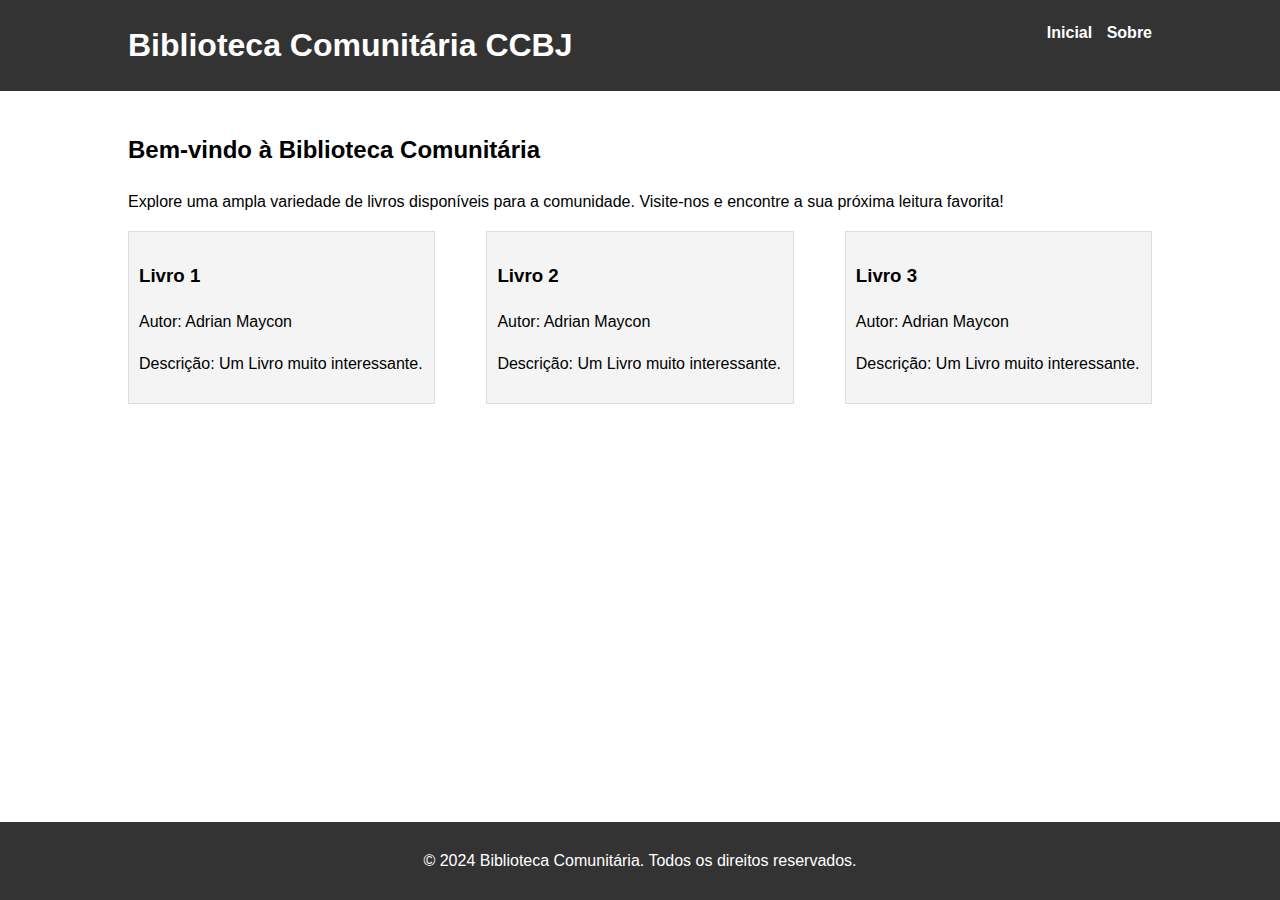
==== community-library/index.html @ 0a01c9dd "add" ====
<!DOCTYPE html>
<html lang="en">
<head>
    <meta charset="UTF-8">
    <meta name="viewport" content="width=device-width, initial-scale=1.0">
    <title>Biblioteca Comunitária CCBJ</title>
    <link rel="stylesheet" href="css/styles.css">
</head>
<body>
    <header>
        <div class="container">
            <h1>Biblioteca Comunitária CCBJ</h1>
            <nav>
                <ul>
                    <li><a href="index.html">Inicial</a></li>
                    <li><a href="about.html">Sobre</a></li>
                </ul>
            </nav>
        </div>
    </header>
    <main>
        <div class="container">
            <h2>Bem-vindo à Biblioteca Comunitária</h2>
            <p>Explore uma ampla variedade de livros disponíveis para a comunidade. Visite-nos e encontre a sua próxima leitura favorita!</p>
            <div class="book-list">
                <div class="book">
                    <h3>Livro 1</h3>
                    <p>Autor: Adrian Maycon</p>
                    <p>Descrição: Um Livro muito interessante.</p>
                </div>
<div class="book">
                    <h3>Livro 2</h3>
                    <p>Autor: Adrian Maycon</p>
                    <p>Descrição: Um Livro muito interessante.</p>
                </div>
<div class="book">
                    <h3>Livro 3</h3>
                    <p>Autor: Adrian Maycon</p>
                    <p>Descrição: Um Livro muito interessante.</p>
                </div>
            </div>
        </div>
    </main>
    <footer>
        <div class="container">
            <p>&copy; 2024 Biblioteca Comunitária. Todos os direitos reservados.</p>
        </div>
    </footer>
</body>
</html>
---- community-library/css/styles.css ----
body {
    font-family: Arial, sans-serif;
    line-height: 1.6;
    margin: 0;
    padding: 0;
}

.container {
    width: 80%;
    margin: auto;
    overflow: hidden;
}

header {
    background: #333;
    color: #fff;
    padding: 20px 0;
}

header h1 {
    display: inline;
    margin: 0;
    padding: 0;
}

header nav {
    float: right;
}

header nav ul {
    margin: 0;
    padding: 0;
    list-style: none;
}

header nav ul li {
    display: inline;
    margin-left: 10px;
}

header nav ul li a {
    color: #fff;
    text-decoration: none;
    font-weight: bold;
}

main {
    padding: 20px 0;
}

.book-list {
    display: flex;
    justify-content: space-between;
}

.book {
    background: #f4f4f4;
    padding: 10px;
    border: 1px solid #ddd;
    width: 30%;
    box-sizing: border-box;
}

footer {
    background: #333;
    color: #fff;
    text-align: center;
    padding: 10px 0;
    position: fixed;
    bottom: 0;
    width: 100%;
}
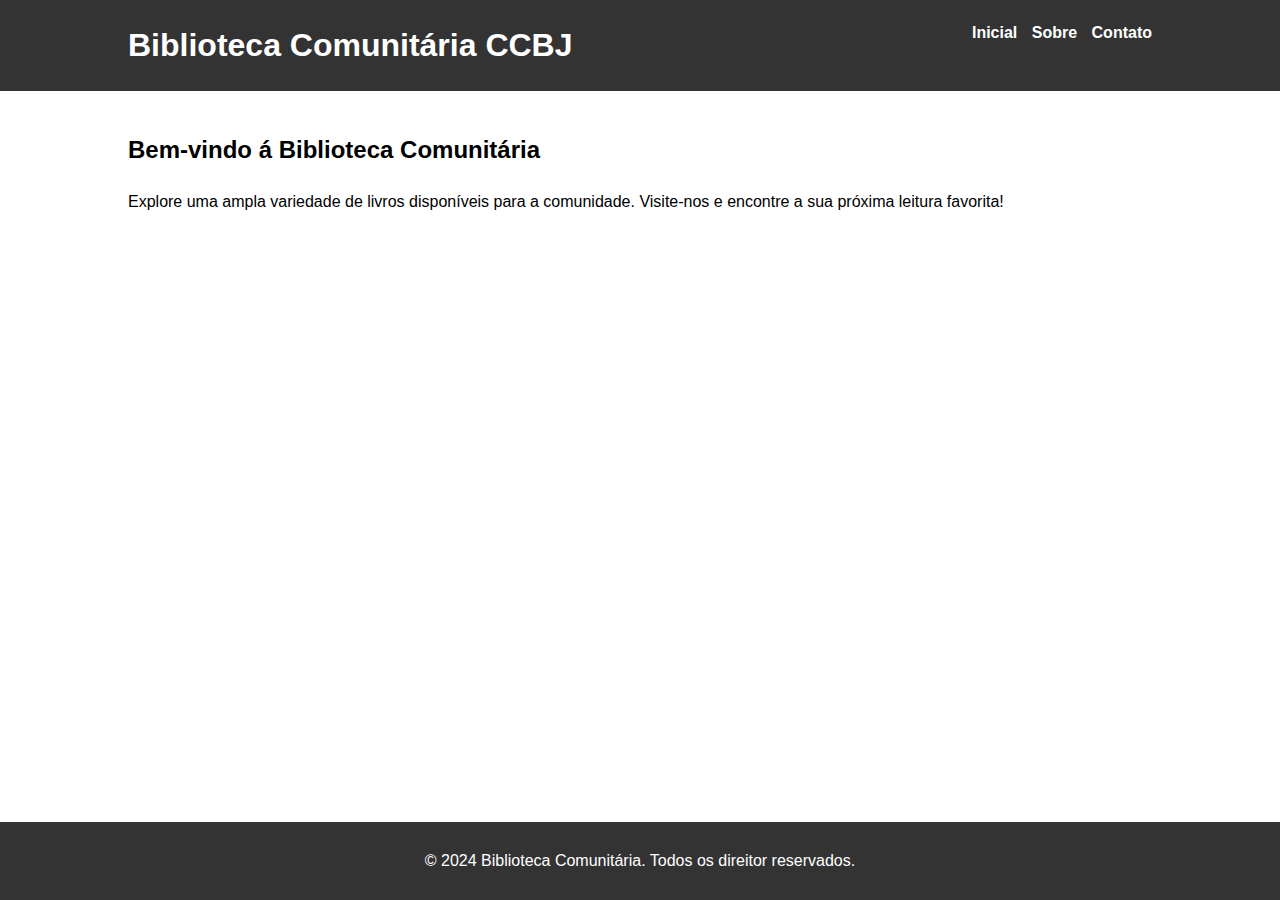
==== commit fe6fb5b4: "Update index.html" ====
--- a/community-library/index.html
+++ b/community-library/index.html
@@ -1,49 +1,43 @@
 <!DOCTYPE html>
 <html lang="en">
+
 <head>
     <meta charset="UTF-8">
     <meta name="viewport" content="width=device-width, initial-scale=1.0">
     <title>Biblioteca Comunitária CCBJ</title>
     <link rel="stylesheet" href="css/styles.css">
+    <script src="js/script.js"></script>
 </head>
+
 <body>
-    <header>
+    <header id="cabecalho">
         <div class="container">
             <h1>Biblioteca Comunitária CCBJ</h1>
             <nav>
                 <ul>
                     <li><a href="index.html">Inicial</a></li>
                     <li><a href="about.html">Sobre</a></li>
+                    <li><a href="contact.html">Contato</a></li>
                 </ul>
             </nav>
         </div>
     </header>
+
     <main>
         <div class="container">
-            <h2>Bem-vindo à Biblioteca Comunitária</h2>
-            <p>Explore uma ampla variedade de livros disponíveis para a comunidade. Visite-nos e encontre a sua próxima leitura favorita!</p>
-            <div class="book-list">
-                <div class="book">
-                    <h3>Livro 1</h3>
-                    <p>Autor: Adrian Maycon</p>
-                    <p>Descrição: Um Livro muito interessante.</p>
-                </div>
-<div class="book">
-                    <h3>Livro 2</h3>
-                    <p>Autor: Adrian Maycon</p>
-                    <p>Descrição: Um Livro muito interessante.</p>
-                </div>
-<div class="book">
-                    <h3>Livro 3</h3>
-                    <p>Autor: Adrian Maycon</p>
-                    <p>Descrição: Um Livro muito interessante.</p>
-                </div>
+            <div class="header-main">
+                <h2>Bem-vindo á Biblioteca Comunitária</h2>
+                <p>Explore uma ampla variedade de livros disponíveis para a comunidade.
+                    Visite-nos e encontre a sua próxima leitura favorita!</p>
             </div>
+
+            <div class="book-list"></div>
         </div>
     </main>
+
     <footer>
         <div class="container">
-            <p>&copy; 2024 Biblioteca Comunitária. Todos os direitos reservados.</p>
+            <p>&copy; 2024 Biblioteca Comunitária. Todos os direitor reservados.</p>
         </div>
     </footer>
 </body>
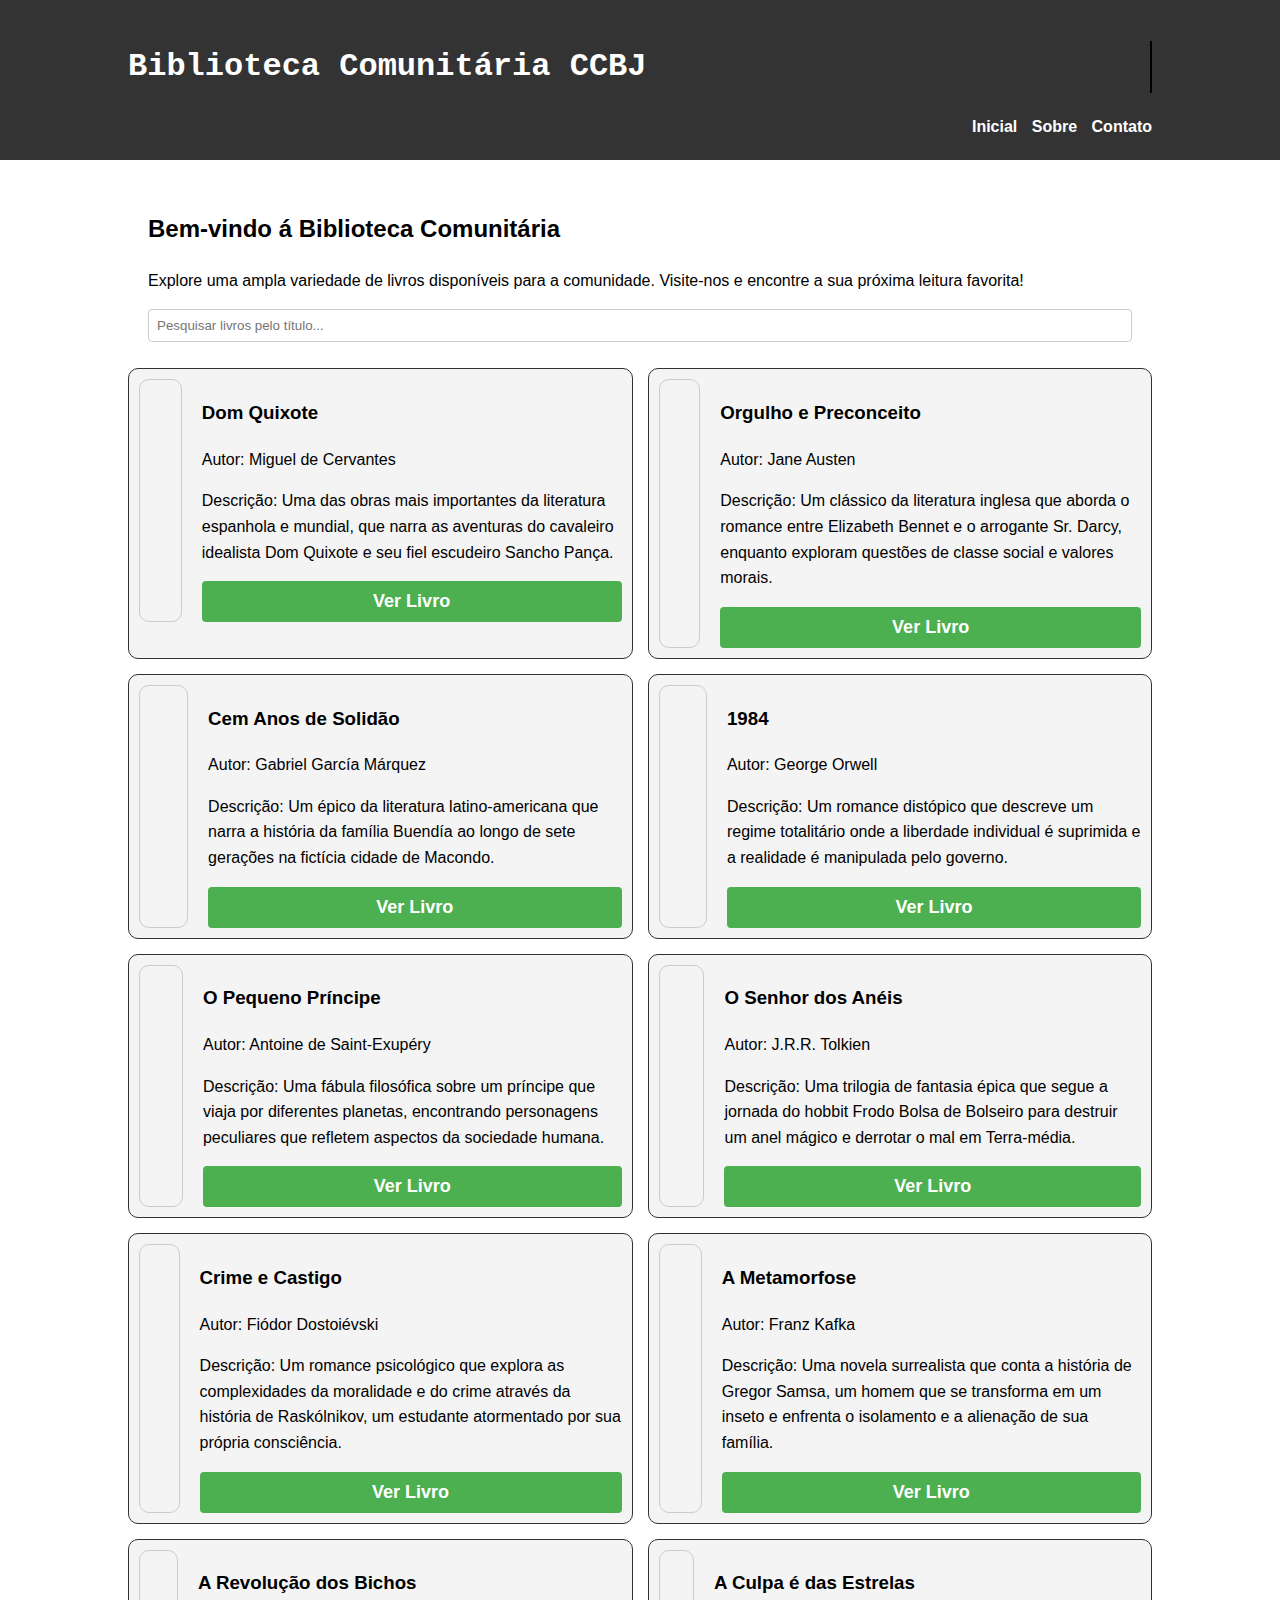
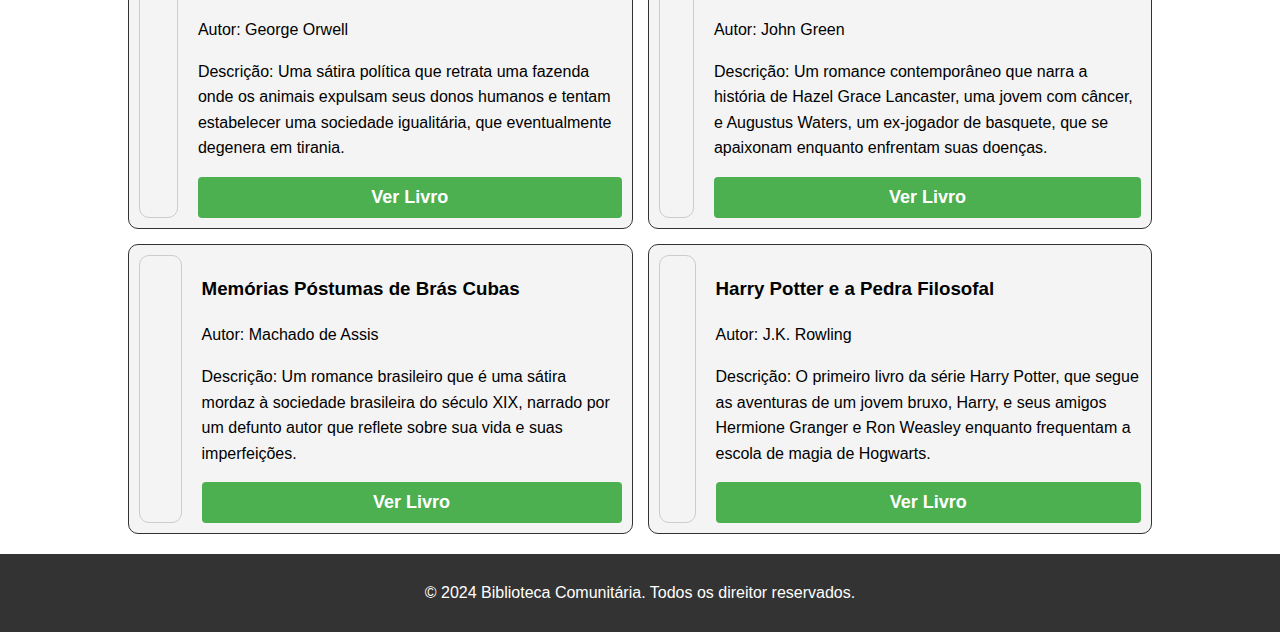
==== commit 77ef134e: "Update index.html" ====
--- a/community-library/index.html
+++ b/community-library/index.html
@@ -29,6 +29,10 @@
                 <h2>Bem-vindo á Biblioteca Comunitária</h2>
                 <p>Explore uma ampla variedade de livros disponíveis para a comunidade.
                     Visite-nos e encontre a sua próxima leitura favorita!</p>
+                <!-- Campo de Pesquisa -->
+                <div class="search-container">
+                    <input type="text" id="searchInput" placeholder="Pesquisar livros pelo título...">
+                </div>
             </div>
 
             <div class="book-list"></div>
@@ -41,4 +45,5 @@
         </div>
     </footer>
 </body>
+
 </html>
--- a/community-library/css/styles.css
+++ b/community-library/css/styles.css
@@ -3,6 +3,71 @@
     line-height: 1.6;
     margin: 0;
     padding: 0;
+    background-image: url('https://img.freepik.com/fotos-gratis/colecao-abundante-de-livros-antigos-em-prateleiras-de-madeira-geradas-por-ia_188544-29660.jpg?size=626&ext=jpg&ga=GA1.1.2008272138.1721088000&semt=sph'); /* Substitua pelo caminho da sua imagem */
+    background-size: cover; /* Ajusta o tamanho da imagem para cobrir toda a área */
+    background-position: center; /* Centraliza a imagem de fundo */
+    background-attachment: fixed; /* Fixa a imagem no fundo ao rolar a página */
+    background-repeat: no-repeat; /* Evita que a imagem se repita */
+}
+
+body::before {
+    content: "";
+    position: absolute;
+    top: 0;
+    left: 0;
+    width: 100%;
+    height: max-content;
+    background: rgba(0, 0, 0, 0.5); /* Cor preta com 50% de opacidade */
+    z-index: -1; /* Coloca a sobreposição atrás do conteúdo */
+}
+
+.form-group {
+    margin-bottom: 15px;
+}
+
+label {
+    display: block;
+    font-weight: bold;
+}
+
+input[type="text"],
+input[type="email"],
+textarea {
+    width: 100%;
+    padding: 8px;
+    border: 1px solid #ccc;
+    border-radius: 4px;
+    box-sizing: border-box;
+}
+
+button {
+    display: block;
+    width: 100%;
+    padding: 10px;
+    background-color: #4CAF50;
+    color: #fff;
+    border: none;
+    font-weight: 600;
+    border-radius: 4px;
+    cursor: pointer;
+    font-size: 18px;
+}
+
+button:hover {
+    background-color: #1f5122;
+}
+
+#formMessage {
+    text-align: center;
+    margin-top: 10px;
+    font-weight: bold;
+}
+
+.header-main {
+    background-color: #fff;
+    padding: 10px 20px;
+    border-radius: 16px;
+    margin-bottom: 16px;
 }
 
 .container {
@@ -17,10 +82,22 @@
     padding: 20px 0;
 }
 
-header h1 {
-    display: inline;
-    margin: 0;
-    padding: 0;
+@keyframes typing {
+    from { width: 0; }
+    to { width: 100%; }
+}
+
+@keyframes blink {
+    0% { border-right: 2px solid transparent; }
+    100% { border-right: 2px solid black; }
+}
+
+h1 {
+    font-family: 'Courier New', Courier, monospace; 
+    white-space: nowrap; 
+    overflow: hidden; 
+    border-right: 2px solid black; 
+    animation: typing 3s steps(30, end), blink 0.75s step-end infinite; 
 }
 
 header nav {
@@ -40,8 +117,45 @@
 
 header nav ul li a {
     color: #fff;
+    font-weight: bold;
+} 
+
+.book-details {
+    width: 90%;
+    max-width: 1000px;
+    margin: 20px auto;
+    padding: 20px;
+    border-radius: 8px;
+    background-color: #f9f9f9;
+    display: flex;
+    align-items: center;
+}
+
+.book-details img {
+    max-width: 200px;
+    margin-right: 40px;
+    border-radius: 15px;
+}
+
+.book-details h1 {
+    margin-top: 0;
+}
+
+a {
     text-decoration: none;
-    font-weight: bold;
+}
+
+#container-book-details {
+    display: flex;
+    flex-direction: column;
+    align-items: center;
+    padding-bottom: 20px;
+}
+
+.btn-voltar {
+    border: 1px solid #333;
+    padding: 8px 14px;
+    border-radius: 10px;
 }
 
 main {
@@ -49,24 +163,36 @@
 }
 
 .book-list {
-    display: flex;
-    justify-content: space-between;
+    display: grid;
+    grid-template-columns: 1fr 1fr;
+    gap: 15px;
 }
 
 .book {
     background: #f4f4f4;
     padding: 10px;
-    border: 1px solid #ddd;
-    width: 30%;
+    border: 1px solid #343131;
+    width: 100%;
     box-sizing: border-box;
+    border-radius: 10px;
+}
+
+.flex {
+    display: flex;
+}
+
+.book img {
+    width: 120px;
+    height: auto;
+    margin-right: 20px;
+    border: 1px solid #ccc;
+    border-radius: 10px;
 }
 
 footer {
-    background: #333;
+    background: #333333;
     color: #fff;
     text-align: center;
     padding: 10px 0;
-    position: fixed;
-    bottom: 0;
     width: 100%;
 }
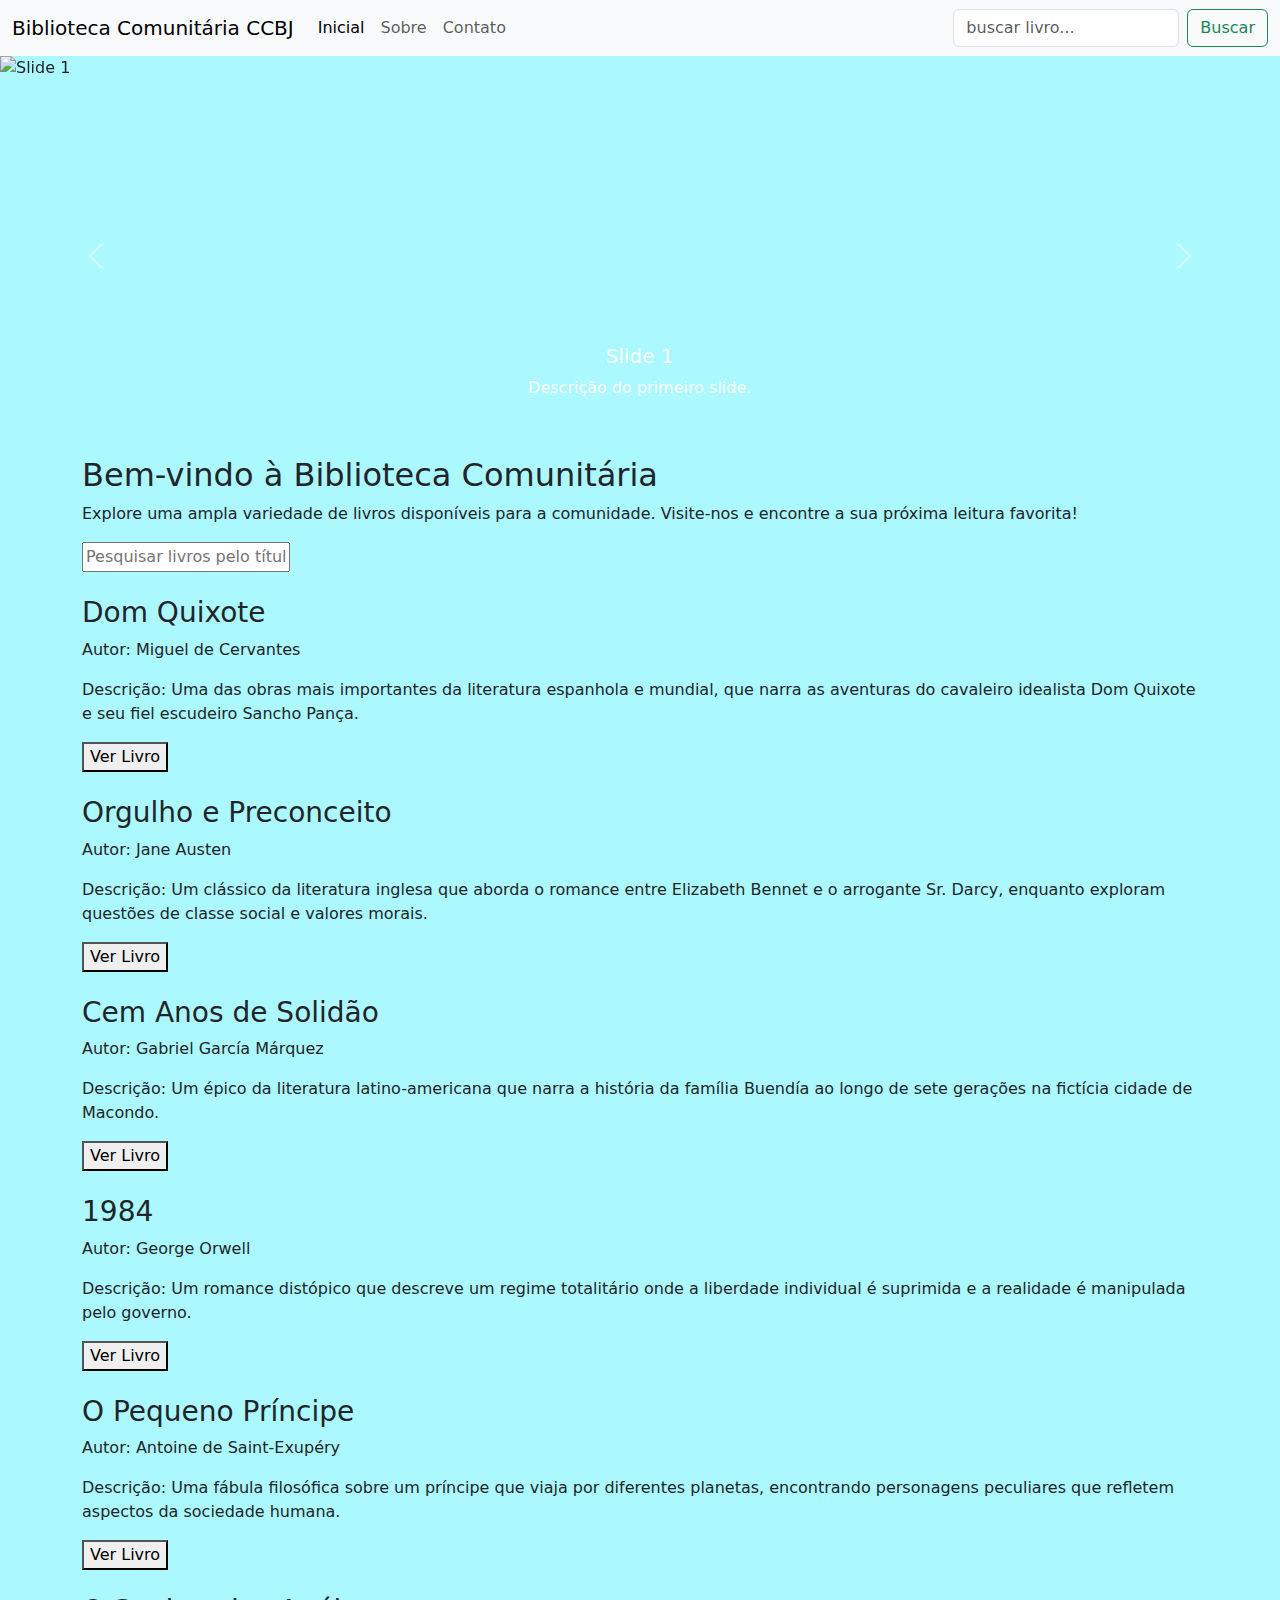
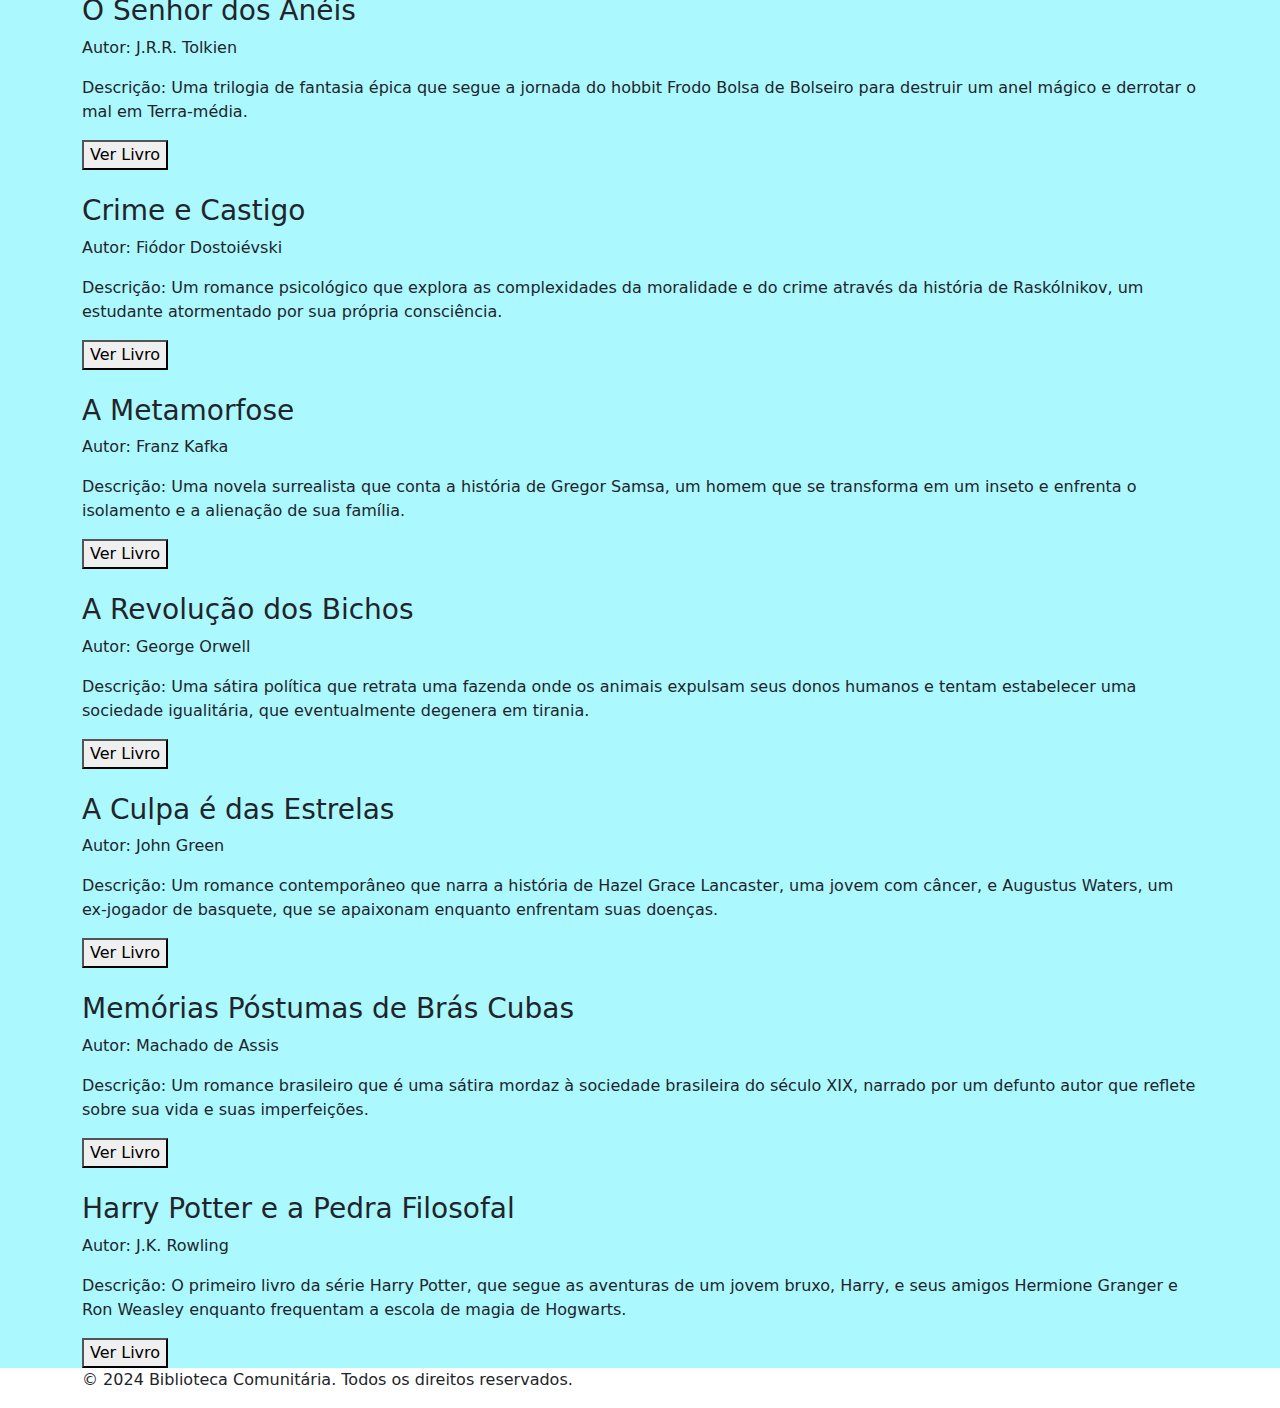
==== commit 0553c301: "Update index.html" ====
--- a/community-library/index.html
+++ b/community-library/index.html
@@ -1,49 +1,111 @@
 <!DOCTYPE html>
 <html lang="en">
-
 <head>
     <meta charset="UTF-8">
     <meta name="viewport" content="width=device-width, initial-scale=1.0">
     <title>Biblioteca Comunitária CCBJ</title>
-    <link rel="stylesheet" href="css/styles.css">
+    <!-- <link rel="stylesheet" href="css/styles.css"> -->
+    <link rel="stylesheet" href="bootstrap/css/bootstrap.min.css">
     <script src="js/script.js"></script>
 </head>
-
 <body>
     <header id="cabecalho">
-        <div class="container">
-            <h1>Biblioteca Comunitária CCBJ</h1>
-            <nav>
-                <ul>
-                    <li><a href="index.html">Inicial</a></li>
-                    <li><a href="about.html">Sobre</a></li>
-                    <li><a href="contact.html">Contato</a></li>
+        <nav class="navbar navbar-expand-lg navbar-light bg-light">
+            <div class="container-fluid">
+              <a class="navbar-brand" href="#">Biblioteca Comunitária CCBJ</a>
+              <button class="navbar-toggler" type="button" data-bs-toggle="collapse" data-bs-target="#navbarSupportedContent" aria-controls="navbarSupportedContent" aria-expanded="false" aria-label="Toggle navigation">
+                <span class="navbar-toggler-icon"></span>
+              </button>
+              <div class="collapse navbar-collapse" id="navbarSupportedContent">
+                <ul class="navbar-nav me-auto mb-2 mb-lg-0">
+                  <li class="nav-item">
+                    <a class="nav-link active" aria-current="page" href="index.html">Inicial</a>
+                  </li>
+                  <li class="nav-item">
+                    <a class="nav-link" href="about.html">Sobre</a>
+                  </li>
+                  <li class="nav-item">
+                    <a class="nav-link" aria-current="page" href="contact.html">Contato</a>
+                  </li>
+                  <!-- <li class="nav-item dropdown">
+                    <a class="nav-link dropdown-toggle" href="#" id="navbarDropdown" role="button" data-bs-toggle="dropdown" aria-expanded="false">
+                      Dropdown
+                    </a>
+                    <ul class="dropdown-menu" aria-labelledby="navbarDropdown">
+                      <li><a class="dropdown-item" href="#">Action</a></li>
+                      <li><a class="dropdown-item" href="#">Another action</a></li>
+                      <li><hr class="dropdown-divider"></li>
+                      <li><a class="dropdown-item" href="#">Something else here</a></li>
+                    </ul>
+                  </li>
+                  <li class="nav-item">
+                    <a class="nav-link disabled" href="#" tabindex="-1" aria-disabled="true">Disabled</a>
+                  </li> -->
                 </ul>
-            </nav>
-        </div>
+
+                <div style="display: flex;" class="search-container">
+                    <input class="form-control me-2"  type="text" id="searchInput" placeholder="buscar livro...">
+                    <button class="btn btn-outline-success" type="button" >Buscar</button>
+                </div>
+              </div>
+            </div>
+          </nav>
     </header>
 
-    <main>
+    <main style="background-color: rgb(172, 248, 255);">
+        <!-- Carrossel -->
+        <div id="carouselExampleControls" class="carousel slide">
+            <div class="carousel-inner">
+                <div class="carousel-item active">
+                    <img style="height: 400px; background-position: center; object-fit: cover;" src="https://static.vecteezy.com/ti/fotos-gratis/t2/17323707-close-up-de-um-reptil-em-um-galho-de-arvore-contra-um-impressionante-papel-de-parede-de-fundo-natural-hd-foto.jpg" class="d-block w-100" alt="Slide 1">
+                    <div class="carousel-caption d-none d-md-block">
+                        <h5>Slide 1</h5>
+                        <p>Descrição do primeiro slide.</p>
+                    </div>
+                </div>
+                <div class="carousel-item">
+                    <img style="height: 400px; background-position: center; object-fit: cover;" src="https://services.meteored.com/img/article/inteligencia-artificial-aprende-a-reconstruir-imagens-vistas-por-pessoas-ciencia-fotos-1679175318563_1280.jpg" class="d-block w-100" alt="Slide 2">
+                    <div class="carousel-caption d-none d-md-block">
+                        <h5>Slide 2</h5>
+                        <p>Descrição do segundo slide.</p>
+                    </div>
+                </div>
+                <div class="carousel-item">
+                    <img style="height: 400px; background-position: center; object-fit: cover;" src="https://designcomcafe.com.br/wp-content/uploads/2023/10/como-criar-prompts-para-geracao-de-imagens-com-ia-1024x538.jpg" class="d-block w-100" alt="Slide 3">
+                    <div class="carousel-caption d-none d-md-block">
+                        <h5>Slide 3</h5>
+                        <p>Descrição do terceiro slide.</p>
+                    </div>
+                </div>
+            </div>
+            <a class="carousel-control-prev" href="#carouselExampleControls" role="button" data-bs-slide="prev">
+                <span class="carousel-control-prev-icon" aria-hidden="true"></span>
+                <span class="visually-hidden">Previous</span>
+            </a>
+            <a class="carousel-control-next" href="#carouselExampleControls" role="button" data-bs-slide="next">
+                <span class="carousel-control-next-icon" aria-hidden="true"></span>
+                <span class="visually-hidden">Next</span>
+            </a>
+        </div>
+
         <div class="container">
             <div class="header-main">
-                <h2>Bem-vindo á Biblioteca Comunitária</h2>
-                <p>Explore uma ampla variedade de livros disponíveis para a comunidade.
-                    Visite-nos e encontre a sua próxima leitura favorita!</p>
-                <!-- Campo de Pesquisa -->
+                <h2>Bem-vindo à Biblioteca Comunitária</h2>
+                <p>Explore uma ampla variedade de livros disponíveis para a comunidade. Visite-nos e encontre a sua próxima leitura favorita!</p>
                 <div class="search-container">
                     <input type="text" id="searchInput" placeholder="Pesquisar livros pelo título...">
                 </div>
             </div>
-
             <div class="book-list"></div>
         </div>
     </main>
 
     <footer>
         <div class="container">
-            <p>&copy; 2024 Biblioteca Comunitária. Todos os direitor reservados.</p>
+            <p>&copy; 2024 Biblioteca Comunitária. Todos os direitos reservados.</p>
         </div>
     </footer>
+
+    <script src="bootstrap/js/bootstrap.bundle.min.js"></script>
 </body>
-
 </html>
--- a/community-library/css/styles.css
+++ b/community-library/css/styles.css
@@ -71,7 +71,7 @@
 }
 
 .container {
-    width: 80%;
+    width: 90%;
     margin: auto;
     overflow: hidden;
 }
@@ -153,9 +153,27 @@
 }
 
 .btn-voltar {
-    border: 1px solid #333;
-    padding: 8px 14px;
-    border-radius: 10px;
+    background-color: #4CAF50; /* Cor de fundo*/
+    border: none; /* Remove a borda padrão */
+    color: white; /* Cor do texto */
+    padding: 15px 32px; /* Espaçamento interno */
+    text-align: center; /* Alinhamento do texto */
+    text-decoration: none; /* Remove sublinhado do texto */
+    display: inline-block; /* Faz o botão se ajustar ao conteúdo */
+    font-size: 16px; /* Tamanho da fonte */
+    transition: all 0.3s ease; /* Transição suave para todos os efeitos */
+    cursor: pointer; /* Muda o cursor do mouse */
+    border-radius: 8px; /* Bordas arredondadas */
+}
+
+.btn-voltar:hover {
+    background-color: #45a049;
+    box-shadow: 0 4px 8px rgba(0, 0, 0, 0.3);
+}
+
+.btn-voltar:active {
+    transform: scale(0.95);
+    box-shadow: 0 2px 4px rgba(0, 0, 0, 0.2);
 }
 
 main {
@@ -179,6 +197,7 @@
 
 .flex {
     display: flex;
+    gap: 15px;
 }
 
 .book img {
@@ -196,3 +215,21 @@
     padding: 10px 0;
     width: 100%;
 }
+
+@media screen and (max-width: 900px ) {
+    .book-list {
+        grid-template-columns: 1fr;
+    }
+
+    .book-details {
+        flex-direction: column;
+    }
+
+    .book-details img {
+        margin-bottom: 25px;
+    }
+    
+    .flex {
+        margin: 0px 20px;
+    }
+}
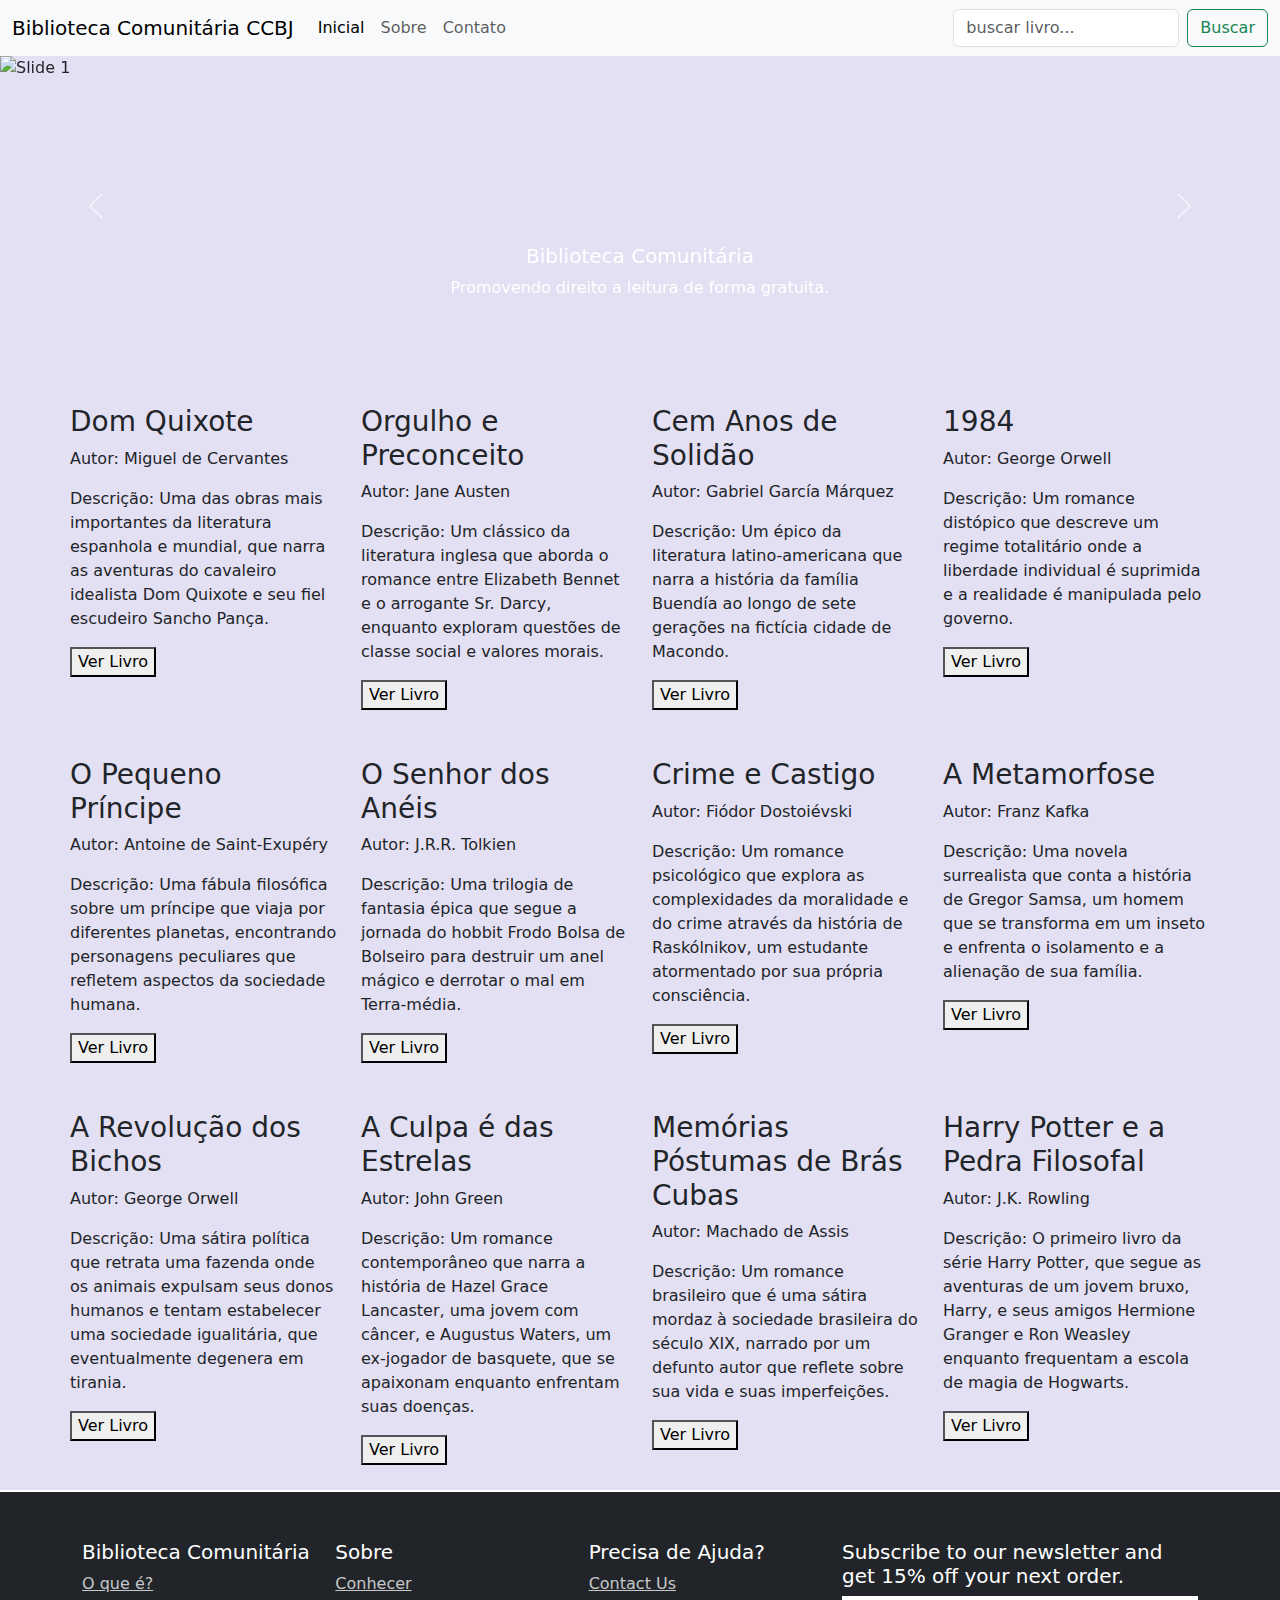
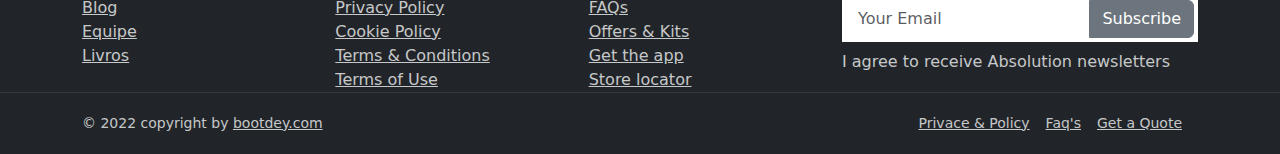
==== commit 7ea3cfd8: "Update index.html" ====
--- a/community-library/index.html
+++ b/community-library/index.html
@@ -4,7 +4,7 @@
     <meta charset="UTF-8">
     <meta name="viewport" content="width=device-width, initial-scale=1.0">
     <title>Biblioteca Comunitária CCBJ</title>
-    <!-- <link rel="stylesheet" href="css/styles.css"> -->
+    <link rel="stylesheet" href="css/utils.css">
     <link rel="stylesheet" href="bootstrap/css/bootstrap.min.css">
     <script src="js/script.js"></script>
 </head>
@@ -27,20 +27,6 @@
                   <li class="nav-item">
                     <a class="nav-link" aria-current="page" href="contact.html">Contato</a>
                   </li>
-                  <!-- <li class="nav-item dropdown">
-                    <a class="nav-link dropdown-toggle" href="#" id="navbarDropdown" role="button" data-bs-toggle="dropdown" aria-expanded="false">
-                      Dropdown
-                    </a>
-                    <ul class="dropdown-menu" aria-labelledby="navbarDropdown">
-                      <li><a class="dropdown-item" href="#">Action</a></li>
-                      <li><a class="dropdown-item" href="#">Another action</a></li>
-                      <li><hr class="dropdown-divider"></li>
-                      <li><a class="dropdown-item" href="#">Something else here</a></li>
-                    </ul>
-                  </li>
-                  <li class="nav-item">
-                    <a class="nav-link disabled" href="#" tabindex="-1" aria-disabled="true">Disabled</a>
-                  </li> -->
                 </ul>
 
                 <div style="display: flex;" class="search-container">
@@ -52,28 +38,29 @@
           </nav>
     </header>
 
-    <main style="background-color: rgb(172, 248, 255);">
+    <main style="background-color: rgb(228, 224, 243);">
         <!-- Carrossel -->
         <div id="carouselExampleControls" class="carousel slide">
             <div class="carousel-inner">
                 <div class="carousel-item active">
-                    <img style="height: 400px; background-position: center; object-fit: cover;" src="https://static.vecteezy.com/ti/fotos-gratis/t2/17323707-close-up-de-um-reptil-em-um-galho-de-arvore-contra-um-impressionante-papel-de-parede-de-fundo-natural-hd-foto.jpg" class="d-block w-100" alt="Slide 1">
+                    <img style="height: 300px; background-position: center; object-fit: cover;" src="https://png.pngtree.com/background/20230403/original/pngtree-old-big-library-books-shelf-vector-picture-image_2293325.jpg" class="d-block w-100" alt="Slide 1">
                     <div class="carousel-caption d-none d-md-block">
-                        <h5>Slide 1</h5>
-                        <p>Descrição do primeiro slide.</p>
+                        <h5>Biblioteca Comunitária</h5>
+                        <p>Promovendo direito a leitura de forma gratuita.</p>
+                    </div>
+                </div>
+                
+                <div class="carousel-item">
+                    <img style="height: 300px; background-position: center; object-fit: cover;" src="https://miro.medium.com/v2/resize:fit:10240/1*LCZNGw2pS9VUxJmqUAzYHg.jpeg" class="d-block w-100" alt="Slide 2">
+                    <div class="carousel-caption d-none d-md-block">
+                        <h5>Venha descobrir a mágia</h5>
+                        <p>Escolha seu melhor livro de fantasia e leve para casa.</p>
                     </div>
                 </div>
                 <div class="carousel-item">
-                    <img style="height: 400px; background-position: center; object-fit: cover;" src="https://services.meteored.com/img/article/inteligencia-artificial-aprende-a-reconstruir-imagens-vistas-por-pessoas-ciencia-fotos-1679175318563_1280.jpg" class="d-block w-100" alt="Slide 2">
+                    <img style="height: 300px; background-position: center; object-fit: cover;" src="https://static.vecteezy.com/ti/fotos-gratis/p1/26759864-ampla-biblioteca-com-muitos-livros-e-estantes-de-livros-para-aprendendo-com-conhecimento-ai-gerado-gratis-foto.jpg" class="d-block w-100" alt="Slide 3">
                     <div class="carousel-caption d-none d-md-block">
-                        <h5>Slide 2</h5>
-                        <p>Descrição do segundo slide.</p>
-                    </div>
-                </div>
-                <div class="carousel-item">
-                    <img style="height: 400px; background-position: center; object-fit: cover;" src="https://designcomcafe.com.br/wp-content/uploads/2023/10/como-criar-prompts-para-geracao-de-imagens-com-ia-1024x538.jpg" class="d-block w-100" alt="Slide 3">
-                    <div class="carousel-caption d-none d-md-block">
-                        <h5>Slide 3</h5>
+                        <h5>Agende sua visita guiada</h5>
                         <p>Descrição do terceiro slide.</p>
                     </div>
                 </div>
@@ -88,21 +75,73 @@
             </a>
         </div>
 
-        <div class="container">
-            <div class="header-main">
-                <h2>Bem-vindo à Biblioteca Comunitária</h2>
-                <p>Explore uma ampla variedade de livros disponíveis para a comunidade. Visite-nos e encontre a sua próxima leitura favorita!</p>
-                <div class="search-container">
-                    <input type="text" id="searchInput" placeholder="Pesquisar livros pelo título...">
-                </div>
-            </div>
-            <div class="book-list"></div>
+        <div class="container" style="padding: 25px 0; ">
+            <div class="row row-cols-1 row-cols-md-4 g-4 book-list"></div>
         </div>
     </main>
 
-    <footer>
-        <div class="container">
-            <p>&copy; 2024 Biblioteca Comunitária. Todos os direitos reservados.</p>
+    <footer class="bg-dark footer" style="margin-top: 50px;">
+        <div class="footer-top py-8">
+            <div class="container">
+                <div class="row gy-5">
+                    <div class="col-lg-8 pe-xxl-10">
+                        <div class="row gy-5">
+                            <div class="col-6 col-lg-4">
+                                <h5 class="text-white footer-title-01">Biblioteca Comunitária</h5>
+                                <ul class="list-unstyled footer-link-01 m-0">
+                                    <li><a class="text-white text-opacity-75" href="#">O que é?</a></li>
+                                    <li><a class="text-white text-opacity-75" href="#">Blog</a></li>
+                                    <li><a class="text-white text-opacity-75" href="#">Equipe</a></li>
+                                    <li><a class="text-white text-opacity-75" href="#">Livros</a></li>
+                                </ul>
+                            </div>
+                            <div class="col-6 col-lg-4">
+                                <h5 class="text-white footer-title-01">Sobre</h5>
+                                <ul class="list-unstyled footer-link-01 m-0">
+                                    <li><a class="text-white text-opacity-75" href="#">Conhecer</a></li>
+                                    <li><a class="text-white text-opacity-75" href="#">Privacy Policy</a></li>
+                                    <li><a class="text-white text-opacity-75" href="#">Cookie Policy</a></li>
+                                    <li><a class="text-white text-opacity-75" href="#">Terms &amp; Conditions</a></li>
+                                    <li><a class="text-white text-opacity-75" href="#">Terms of Use</a></li>
+                                </ul>
+                            </div>
+                            <div class="col-6 col-lg-4">
+                                <h5 class="text-white footer-title-01">Precisa de Ajuda?</h5>
+                                <ul class="list-unstyled footer-link-01 m-0">
+                                    <li><a class="text-white text-opacity-75" href="#">Contact Us</a></li>
+                                    <li><a class="text-white text-opacity-75" href="#">FAQs</a></li>
+                                    <li><a class="text-white text-opacity-75" href="#">Offers &amp; Kits</a></li>
+                                    <li><a class="text-white text-opacity-75" href="#">Get the app</a></li>
+                                    <li><a class="text-white text-opacity-75" href="#">Store locator</a></li>
+                                </ul>
+                            </div>
+                        </div>
+                    </div>
+                    <div class="col-lg-4">
+                        <h5 class="text-white footer-title-01 fs-5">Subscribe to our newsletter and get 15% off your next order.</h5>
+                        <div>
+                            <form class="d-flex flex-row mb-2 p-1 bg-white input-group"><input type="email" class="form-control rounded border-0" placeholder="Your Email"> <button class="btn btn-secondary flex-shrink-0" type="submit">Subscribe</button></form>
+                            <p class="fs-sm text-white text-opacity-75">I agree to receive Absolution newsletters</p>
+                        </div>
+                    </div>
+                </div>
+            </div>
+        </div>
+        <div class="footer-bottom small py-3 border-top border-white border-opacity-10">
+            <div class="container">
+                <div class="row">
+                    <div class="col-md-6 text-center text-md-start py-1">
+                        <p class="m-0 text-white text-opacity-75">© 2022 copyright by <a class="text-reset" href="#">bootdey.com</a></p>
+                    </div>
+                    <div class="col-md-6 text-center text-md-end py-1">
+                        <ul class="nav justify-content-center justify-content-md-end list-unstyled footer-link-01 m-0">
+                            <li class="p-0 mx-3 ms-md-0 me-md-3"><a href="#" class="text-white text-opacity-75">Privace &amp; Policy</a></li>
+                            <li class="p-0 mx-3 ms-md-0 me-md-3"><a href="#" class="text-white text-opacity-75">Faq's</a></li>
+                            <li class="p-0 mx-3 ms-md-0 me-md-3"><a href="#" class="text-white text-opacity-75">Get a Quote</a></li>
+                        </ul>
+                    </div>
+                </div>
+            </div>
         </div>
     </footer>
 
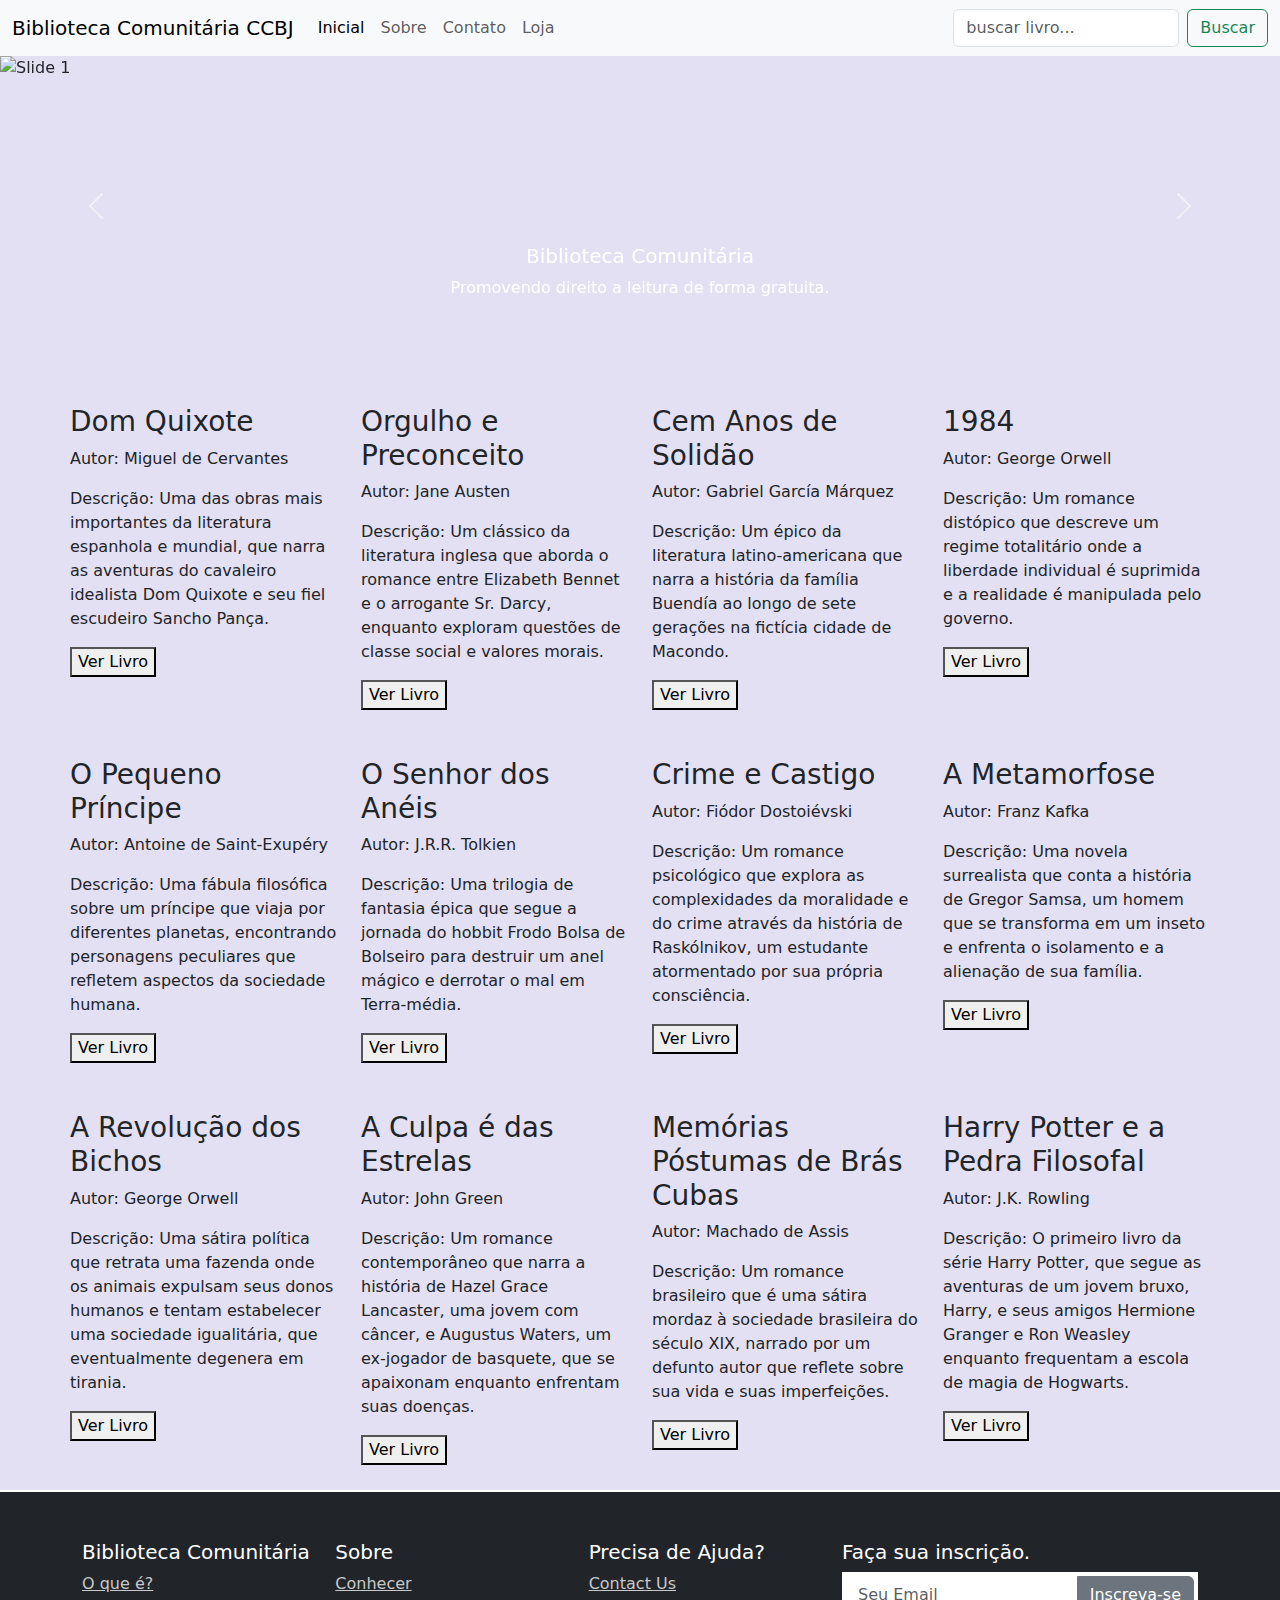
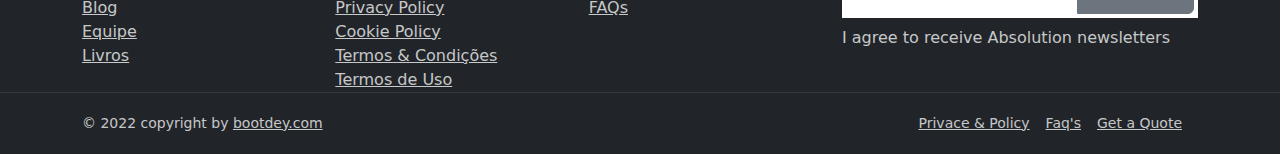
==== commit a905ca10: "Update index.html" ====
--- a/community-library/index.html
+++ b/community-library/index.html
@@ -26,6 +26,9 @@
                   </li>
                   <li class="nav-item">
                     <a class="nav-link" aria-current="page" href="contact.html">Contato</a>
+                  </li>
+                  <li class="nav-item">
+                    <a class="nav-link" href="carShop.html">Loja</a>
                   </li>
                 </ul>
 
@@ -101,8 +104,8 @@
                                     <li><a class="text-white text-opacity-75" href="#">Conhecer</a></li>
                                     <li><a class="text-white text-opacity-75" href="#">Privacy Policy</a></li>
                                     <li><a class="text-white text-opacity-75" href="#">Cookie Policy</a></li>
-                                    <li><a class="text-white text-opacity-75" href="#">Terms &amp; Conditions</a></li>
-                                    <li><a class="text-white text-opacity-75" href="#">Terms of Use</a></li>
+                                    <li><a class="text-white text-opacity-75" href="#">Termos &amp; Condições</a></li>
+                                    <li><a class="text-white text-opacity-75" href="#">Termos de Uso</a></li>
                                 </ul>
                             </div>
                             <div class="col-6 col-lg-4">
@@ -110,17 +113,17 @@
                                 <ul class="list-unstyled footer-link-01 m-0">
                                     <li><a class="text-white text-opacity-75" href="#">Contact Us</a></li>
                                     <li><a class="text-white text-opacity-75" href="#">FAQs</a></li>
-                                    <li><a class="text-white text-opacity-75" href="#">Offers &amp; Kits</a></li>
-                                    <li><a class="text-white text-opacity-75" href="#">Get the app</a></li>
-                                    <li><a class="text-white text-opacity-75" href="#">Store locator</a></li>
                                 </ul>
                             </div>
                         </div>
                     </div>
                     <div class="col-lg-4">
-                        <h5 class="text-white footer-title-01 fs-5">Subscribe to our newsletter and get 15% off your next order.</h5>
+                        <h5 class="text-white footer-title-01 fs-5">Faça sua inscrição.</h5>
                         <div>
-                            <form class="d-flex flex-row mb-2 p-1 bg-white input-group"><input type="email" class="form-control rounded border-0" placeholder="Your Email"> <button class="btn btn-secondary flex-shrink-0" type="submit">Subscribe</button></form>
+                            <form class="d-flex flex-row mb-2 p-1 bg-white input-group">
+                                <input type="email" class="form-control rounded border-0" placeholder="Seu Email"> 
+                                <button class="btn btn-secondary flex-shrink-0" type="submit">Inscreva-se</button>
+                            </form>
                             <p class="fs-sm text-white text-opacity-75">I agree to receive Absolution newsletters</p>
                         </div>
                     </div>
